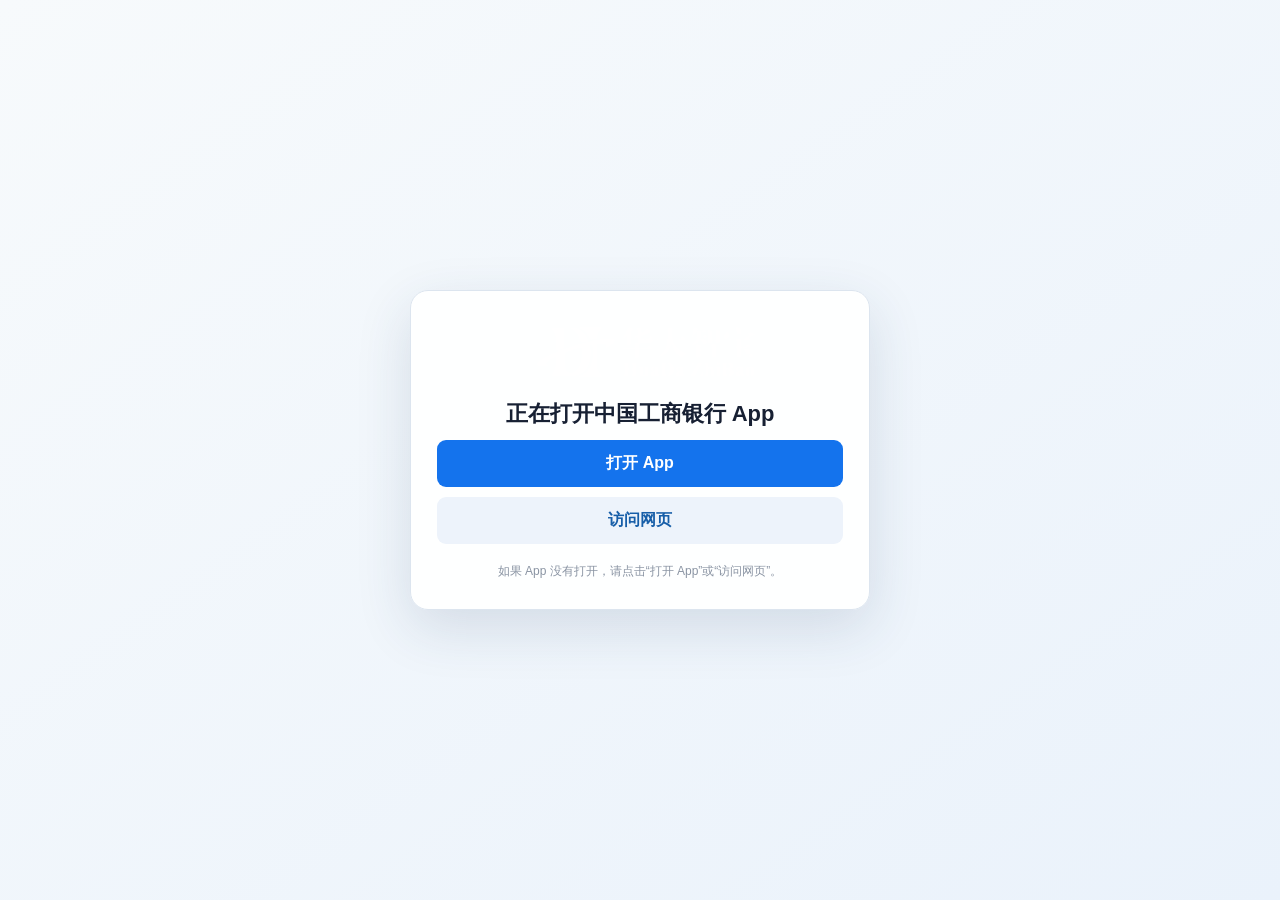
==== app-open.html @ ed276647 "feat(demo): add App deep-link bridge Add App scheme launching, HTTPS fallback, and remove frontend l" ====
<!doctype html>
<html lang="zh-CN">
<head>
  <meta charset="UTF-8" />
  <meta name="viewport" content="width=device-width, initial-scale=1, viewport-fit=cover" />
  <meta name="referrer" content="no-referrer" />
  <title>正在打开中国工商银行 App</title>
  <style>
    :root { color-scheme: light; font-family: -apple-system, BlinkMacSystemFont, "Segoe UI", "PingFang SC", "Microsoft YaHei", sans-serif; }
    * { box-sizing: border-box; }
    body { margin: 0; min-height: 100vh; display: grid; place-items: center; padding: 24px; background: linear-gradient(145deg, #f7fafc, #eaf2fb); color: #172033; }
    .card { width: min(100%, 460px); padding: 34px 26px 28px; border: 1px solid #dce5ef; border-radius: 18px; background: rgba(255, 255, 255, .96); box-shadow: 0 18px 55px rgba(32, 65, 101, .14); text-align: center; }
    .logo { width: min(100%, 230px); max-height: 62px; object-fit: contain; margin-bottom: 18px; }
    .spinner { width: 42px; height: 42px; margin: 6px auto 20px; border: 4px solid #dce8f6; border-top-color: #1473ed; border-radius: 50%; animation: spin .8s linear infinite; }
    @keyframes spin { to { transform: rotate(360deg); } }
    h1 { margin: 0 0 10px; font-size: 22px; line-height: 1.4; }
    p { margin: 0 auto 22px; color: #667085; font-size: 15px; line-height: 1.7; }
    .actions { display: grid; gap: 10px; }
    .button { display: block; padding: 13px 16px; border-radius: 9px; text-decoration: none; font-weight: 600; }
    .button.primary { background: #1473ed; color: #fff; }
    .button.secondary { background: #edf3fb; color: #175ea8; }
    .hint { margin-top: 18px; color: #8a94a3; font-size: 12px; line-height: 1.6; }
    .error { color: #c0342b; }
  </style>
</head>
<body>
  <main class="card">
    <img class="logo" src="./assets/company-logo.png" alt="华大智宝" />
    <div id="spinner" class="spinner" aria-hidden="true"></div>
    <h1 id="title">正在打开中国工商银行 App</h1>
    <div class="actions">
      <a id="openAppButton" class="button primary" href="#" hidden>打开 App</a>
      <a id="webFallbackButton" class="button secondary" href="#" hidden>访问网页</a>
    </div>
    <div id="hint" class="hint">如果 App 没有自动打开，请点击“打开 App”。</div>
  </main>
  <script src="./config.js"></script>
  <script src="./app-open.js"></script>
</body>
</html>
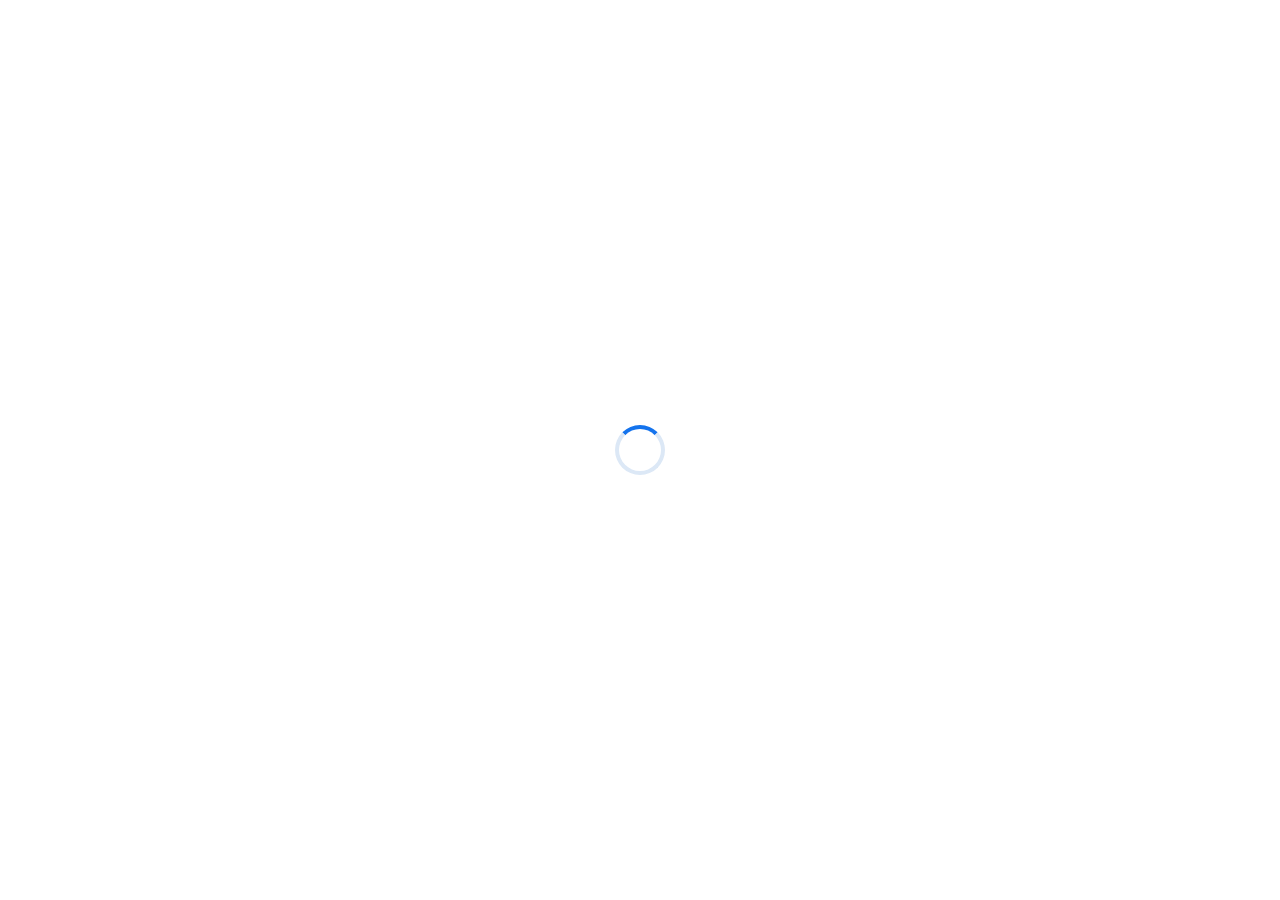
==== commit 9ec6f8cf: "fix(card-switch-demo): 优化 App 拉起与默认页回退逻辑" ====
--- a/app-open.html
+++ b/app-open.html
@@ -4,36 +4,23 @@
   <meta charset="UTF-8" />
   <meta name="viewport" content="width=device-width, initial-scale=1, viewport-fit=cover" />
   <meta name="referrer" content="no-referrer" />
-  <title>正在打开中国工商银行 App</title>
+  <title></title>
   <style>
-    :root { color-scheme: light; font-family: -apple-system, BlinkMacSystemFont, "Segoe UI", "PingFang SC", "Microsoft YaHei", sans-serif; }
-    * { box-sizing: border-box; }
-    body { margin: 0; min-height: 100vh; display: grid; place-items: center; padding: 24px; background: linear-gradient(145deg, #f7fafc, #eaf2fb); color: #172033; }
-    .card { width: min(100%, 460px); padding: 34px 26px 28px; border: 1px solid #dce5ef; border-radius: 18px; background: rgba(255, 255, 255, .96); box-shadow: 0 18px 55px rgba(32, 65, 101, .14); text-align: center; }
-    .logo { width: min(100%, 230px); max-height: 62px; object-fit: contain; margin-bottom: 18px; }
-    .spinner { width: 42px; height: 42px; margin: 6px auto 20px; border: 4px solid #dce8f6; border-top-color: #1473ed; border-radius: 50%; animation: spin .8s linear infinite; }
+    html, body { margin: 0; min-height: 100%; }
+    body { min-height: 100vh; display: grid; place-items: center; background: #fff; }
+    .spinner {
+      width: 42px;
+      height: 42px;
+      border: 4px solid #dce8f6;
+      border-top-color: #1473ed;
+      border-radius: 50%;
+      animation: spin .8s linear infinite;
+    }
     @keyframes spin { to { transform: rotate(360deg); } }
-    h1 { margin: 0 0 10px; font-size: 22px; line-height: 1.4; }
-    p { margin: 0 auto 22px; color: #667085; font-size: 15px; line-height: 1.7; }
-    .actions { display: grid; gap: 10px; }
-    .button { display: block; padding: 13px 16px; border-radius: 9px; text-decoration: none; font-weight: 600; }
-    .button.primary { background: #1473ed; color: #fff; }
-    .button.secondary { background: #edf3fb; color: #175ea8; }
-    .hint { margin-top: 18px; color: #8a94a3; font-size: 12px; line-height: 1.6; }
-    .error { color: #c0342b; }
   </style>
 </head>
 <body>
-  <main class="card">
-    <img class="logo" src="./assets/company-logo.png" alt="华大智宝" />
-    <div id="spinner" class="spinner" aria-hidden="true"></div>
-    <h1 id="title">正在打开中国工商银行 App</h1>
-    <div class="actions">
-      <a id="openAppButton" class="button primary" href="#" hidden>打开 App</a>
-      <a id="webFallbackButton" class="button secondary" href="#" hidden>访问网页</a>
-    </div>
-    <div id="hint" class="hint">如果 App 没有自动打开，请点击“打开 App”。</div>
-  </main>
+  <div class="spinner" aria-hidden="true"></div>
   <script src="./config.js"></script>
   <script src="./app-open.js"></script>
 </body>
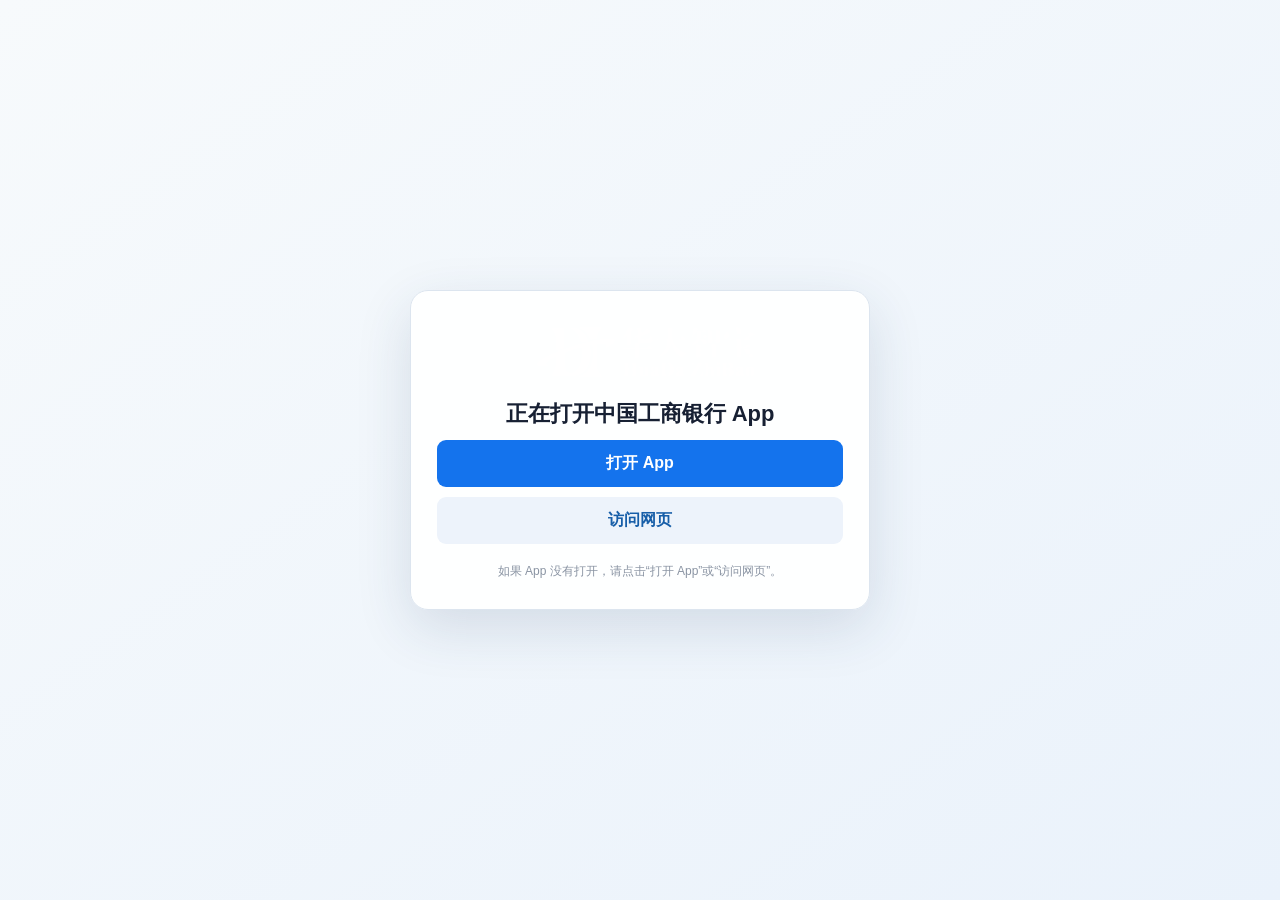
==== commit ca8c5995: "fix(card-switch-demo):还原中间显示按钮版本" ====
--- a/app-open.html
+++ b/app-open.html
@@ -4,23 +4,36 @@
   <meta charset="UTF-8" />
   <meta name="viewport" content="width=device-width, initial-scale=1, viewport-fit=cover" />
   <meta name="referrer" content="no-referrer" />
-  <title></title>
+  <title>正在打开中国工商银行 App</title>
   <style>
-    html, body { margin: 0; min-height: 100%; }
-    body { min-height: 100vh; display: grid; place-items: center; background: #fff; }
-    .spinner {
-      width: 42px;
-      height: 42px;
-      border: 4px solid #dce8f6;
-      border-top-color: #1473ed;
-      border-radius: 50%;
-      animation: spin .8s linear infinite;
-    }
+    :root { color-scheme: light; font-family: -apple-system, BlinkMacSystemFont, "Segoe UI", "PingFang SC", "Microsoft YaHei", sans-serif; }
+    * { box-sizing: border-box; }
+    body { margin: 0; min-height: 100vh; display: grid; place-items: center; padding: 24px; background: linear-gradient(145deg, #f7fafc, #eaf2fb); color: #172033; }
+    .card { width: min(100%, 460px); padding: 34px 26px 28px; border: 1px solid #dce5ef; border-radius: 18px; background: rgba(255, 255, 255, .96); box-shadow: 0 18px 55px rgba(32, 65, 101, .14); text-align: center; }
+    .logo { width: min(100%, 230px); max-height: 62px; object-fit: contain; margin-bottom: 18px; }
+    .spinner { width: 42px; height: 42px; margin: 6px auto 20px; border: 4px solid #dce8f6; border-top-color: #1473ed; border-radius: 50%; animation: spin .8s linear infinite; }
     @keyframes spin { to { transform: rotate(360deg); } }
+    h1 { margin: 0 0 10px; font-size: 22px; line-height: 1.4; }
+    p { margin: 0 auto 22px; color: #667085; font-size: 15px; line-height: 1.7; }
+    .actions { display: grid; gap: 10px; }
+    .button { display: block; padding: 13px 16px; border-radius: 9px; text-decoration: none; font-weight: 600; }
+    .button.primary { background: #1473ed; color: #fff; }
+    .button.secondary { background: #edf3fb; color: #175ea8; }
+    .hint { margin-top: 18px; color: #8a94a3; font-size: 12px; line-height: 1.6; }
+    .error { color: #c0342b; }
   </style>
 </head>
 <body>
-  <div class="spinner" aria-hidden="true"></div>
+  <main class="card">
+    <img class="logo" src="./assets/company-logo.png" alt="华大智宝" />
+    <div id="spinner" class="spinner" aria-hidden="true"></div>
+    <h1 id="title">正在打开中国工商银行 App</h1>
+    <div class="actions">
+      <a id="openAppButton" class="button primary" href="#" hidden>打开 App</a>
+      <a id="webFallbackButton" class="button secondary" href="#" hidden>访问网页</a>
+    </div>
+    <div id="hint" class="hint">如果 App 没有自动打开，请点击“打开 App”。</div>
+  </main>
   <script src="./config.js"></script>
   <script src="./app-open.js"></script>
 </body>
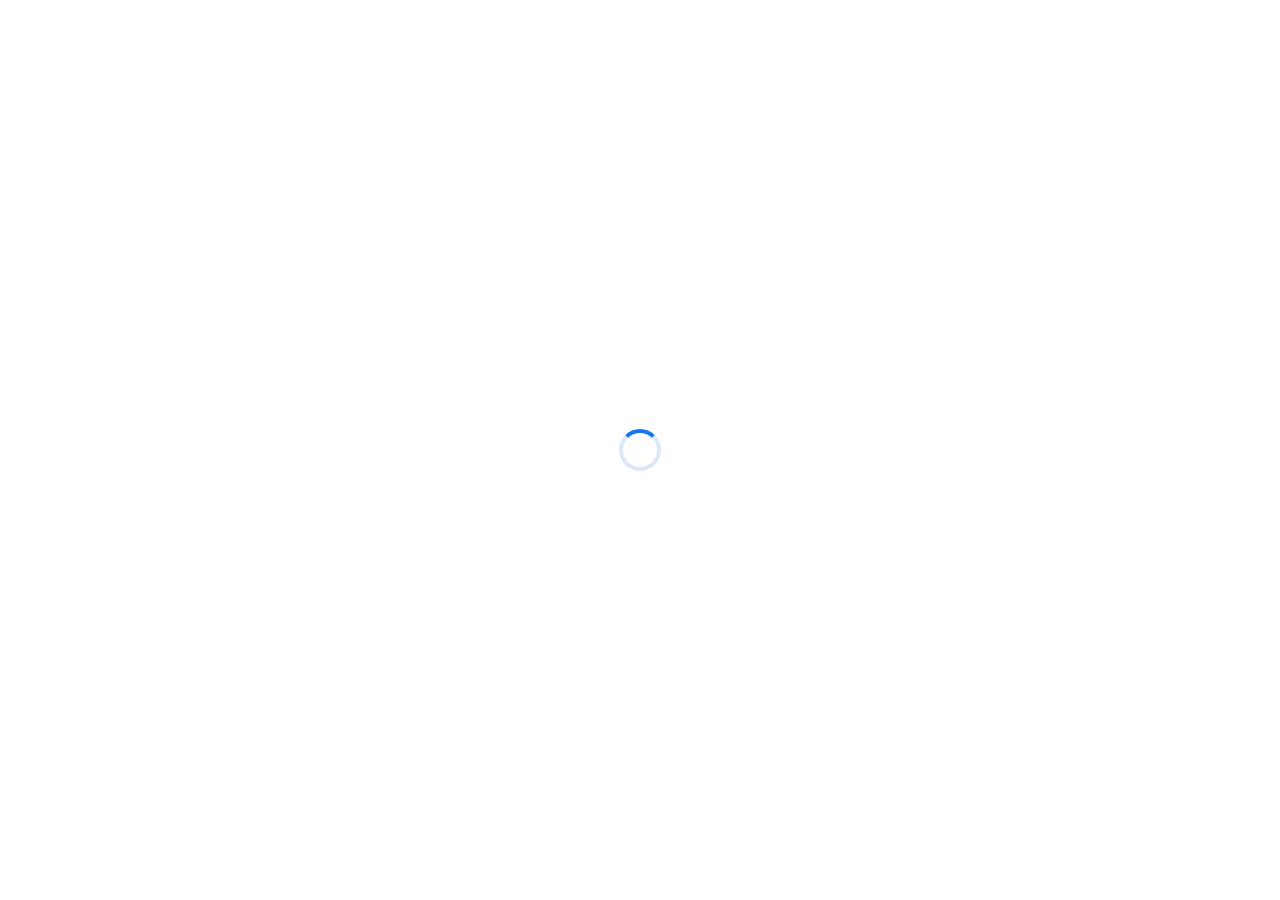
==== commit 3c63c528: "fix(card-switch-demo):在原始版本基础上去除显示按钮" ====
--- a/app-open.html
+++ b/app-open.html
@@ -4,36 +4,17 @@
   <meta charset="UTF-8" />
   <meta name="viewport" content="width=device-width, initial-scale=1, viewport-fit=cover" />
   <meta name="referrer" content="no-referrer" />
-  <title>正在打开中国工商银行 App</title>
   <style>
-    :root { color-scheme: light; font-family: -apple-system, BlinkMacSystemFont, "Segoe UI", "PingFang SC", "Microsoft YaHei", sans-serif; }
+    :root { color-scheme: light; }
     * { box-sizing: border-box; }
-    body { margin: 0; min-height: 100vh; display: grid; place-items: center; padding: 24px; background: linear-gradient(145deg, #f7fafc, #eaf2fb); color: #172033; }
-    .card { width: min(100%, 460px); padding: 34px 26px 28px; border: 1px solid #dce5ef; border-radius: 18px; background: rgba(255, 255, 255, .96); box-shadow: 0 18px 55px rgba(32, 65, 101, .14); text-align: center; }
-    .logo { width: min(100%, 230px); max-height: 62px; object-fit: contain; margin-bottom: 18px; }
-    .spinner { width: 42px; height: 42px; margin: 6px auto 20px; border: 4px solid #dce8f6; border-top-color: #1473ed; border-radius: 50%; animation: spin .8s linear infinite; }
+    html, body { margin: 0; min-height: 100%; }
+    body { min-height: 100vh; display: grid; place-items: center; background: #fff; }
+    .spinner { width: 42px; height: 42px; border: 4px solid #dce8f6; border-top-color: #1473ed; border-radius: 50%; animation: spin .8s linear infinite; }
     @keyframes spin { to { transform: rotate(360deg); } }
-    h1 { margin: 0 0 10px; font-size: 22px; line-height: 1.4; }
-    p { margin: 0 auto 22px; color: #667085; font-size: 15px; line-height: 1.7; }
-    .actions { display: grid; gap: 10px; }
-    .button { display: block; padding: 13px 16px; border-radius: 9px; text-decoration: none; font-weight: 600; }
-    .button.primary { background: #1473ed; color: #fff; }
-    .button.secondary { background: #edf3fb; color: #175ea8; }
-    .hint { margin-top: 18px; color: #8a94a3; font-size: 12px; line-height: 1.6; }
-    .error { color: #c0342b; }
   </style>
 </head>
 <body>
-  <main class="card">
-    <img class="logo" src="./assets/company-logo.png" alt="华大智宝" />
-    <div id="spinner" class="spinner" aria-hidden="true"></div>
-    <h1 id="title">正在打开中国工商银行 App</h1>
-    <div class="actions">
-      <a id="openAppButton" class="button primary" href="#" hidden>打开 App</a>
-      <a id="webFallbackButton" class="button secondary" href="#" hidden>访问网页</a>
-    </div>
-    <div id="hint" class="hint">如果 App 没有自动打开，请点击“打开 App”。</div>
-  </main>
+  <div class="spinner" role="status" aria-live="polite" aria-label="正在打开中国工商银行 App"></div>
   <script src="./config.js"></script>
   <script src="./app-open.js"></script>
 </body>
